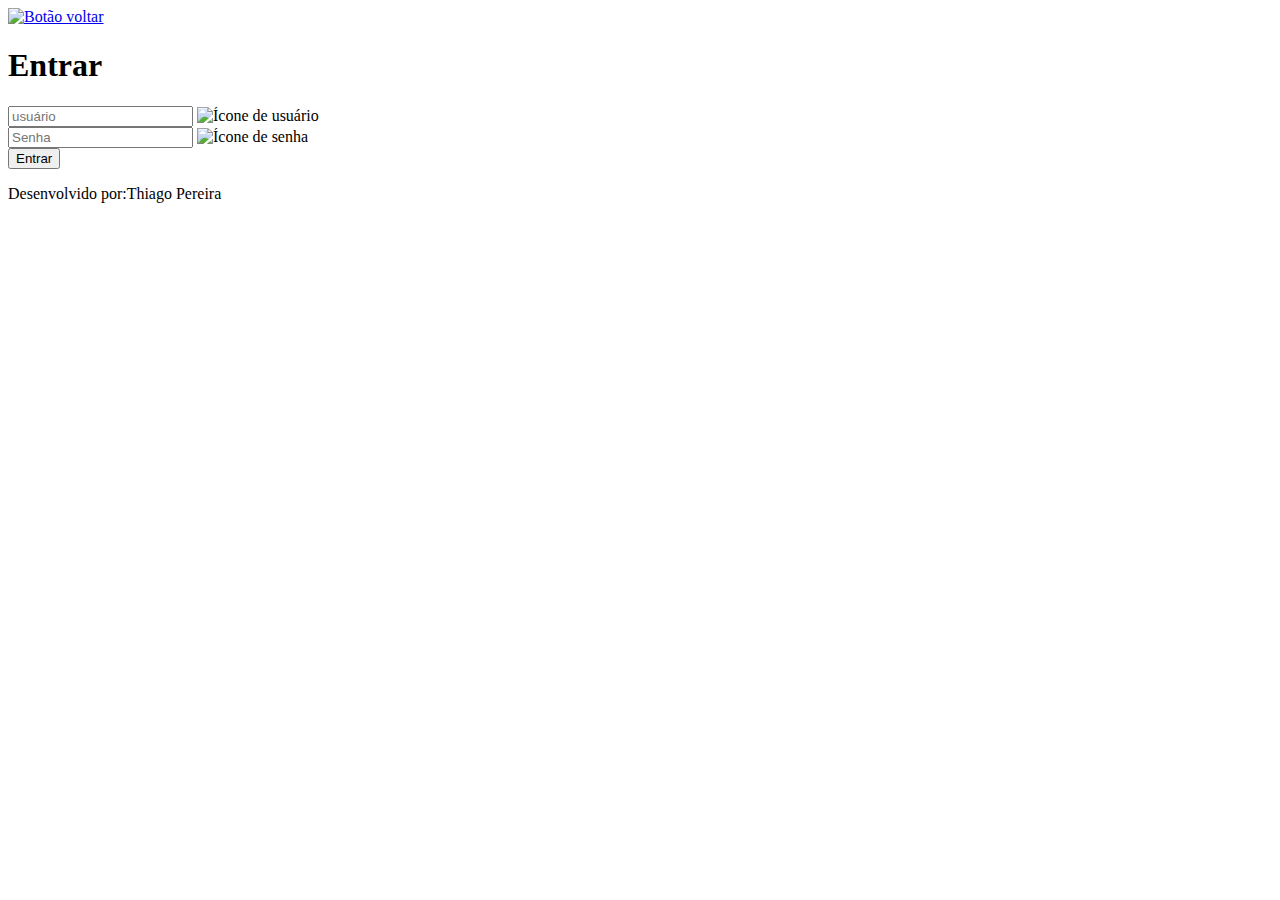
==== login-adm.html @ ac8e8093 "Add files via upload" ====
<!DOCTYPE html>
<html lang="pt-br">
<head>
    <meta charset="UTF-8">
    <meta name="viewport" content="width=device-width, initial-scale=1.0">
    <link rel="stylesheet" href="css/style.css">
    <link rel="stylesheet" href="css/barra-rolagem.css">
    <title>login-adm</title>
</head>
<body>
    <div class="voltar">
        <a href="index.html">
            <img src="img/botao-voltar1.png" alt="Botão voltar" class="volta-icon">
        </a>
    </div>
   
    <main>
        <h1>Entrar</h1>
        <form method="post" action="php/adm.php">
            <div class="a">
                <div class="input">
                    <input type="text" placeholder="usuário" class="input-caixa" name="nome" required>                    
                    <img src="img/user.png" alt="Ícone de usuário">
                </div>
                <div class="input">
                    <input type="password" placeholder="Senha" class="input-caixa" name="senha" required>
                    <img src="img/senha.png" alt="Ícone de senha">
               
            </div>
            <div class="entrar">
                <input type="submit" value="Entrar">
            </div>
        </form>
    </main>
    <footer class="creditos">
        <p style="color: rgb(0, 0, 0)">Desenvolvido por:Thiago Pereira</p>
    </footer>
</body>
</html>
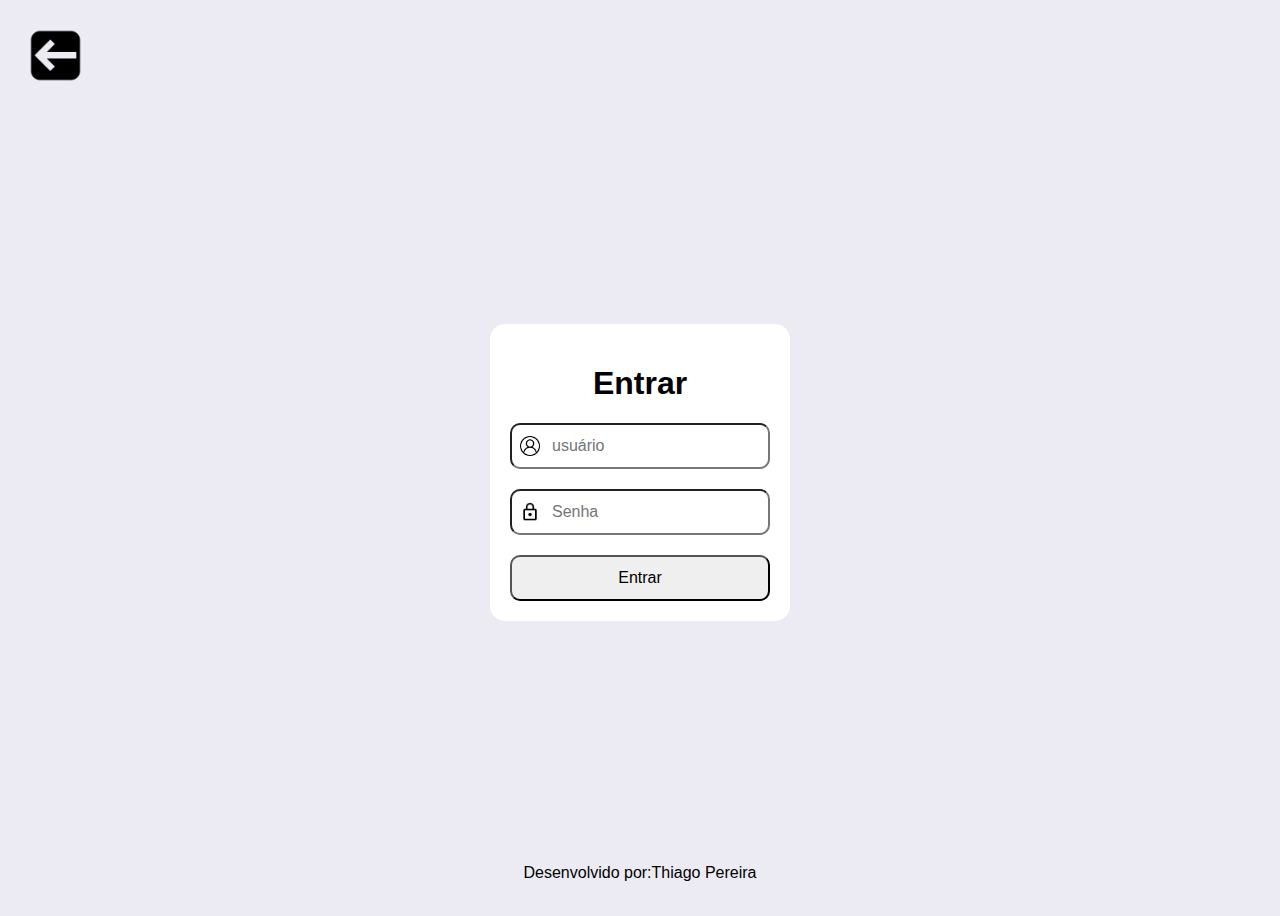
==== commit 75ca37d1: "Add files via upload" ====
--- a/login-adm.html
+++ b/login-adm.html
@@ -3,7 +3,8 @@
 <head>
     <meta charset="UTF-8">
     <meta name="viewport" content="width=device-width, initial-scale=1.0">
-    <link rel="stylesheet" href="css/style.css">
+    <link rel="stylesheet" href="css/estilo.css">
+    <link rel="stylesheet" href="css/style-mobile.css">
     <link rel="stylesheet" href="css/barra-rolagem.css">
     <title>login-adm</title>
 </head>
--- a/css/estilo.css
+++ b/css/estilo.css
@@ -0,0 +1,133 @@
+:root {
+    --color-background: #ffffff;
+    --color-main: #ffffff;
+    --color-button: #87848d;
+    --color-button-hover: #7a7a7a;
+    --color-shadow: #b3b1b6;
+    --color-white: #ffffff;
+}
+
+* {
+    font-family: sans-serif;
+    box-sizing: border-box; /* Melhora o controle de dimensionamento */
+}
+
+body {
+    background-color:#ECEBF3;
+    display: flex;
+    flex-direction: column;
+    min-height: 100vh; 
+}
+
+
+        main {
+    width: 300px;
+    border-radius: 15px;
+    background-color: #ffffff;
+    text-align: center;
+    margin: auto; 
+    padding: 20px; 
+}
+
+.botao {
+    display: inline-block;
+    width: 200px;
+    padding: 10px;
+    background-color: #89858f;
+    color: white;
+    text-align: center;
+    text-decoration: none;
+    font-size: 16px;
+    border: none;
+    cursor: pointer;
+    border-radius: 10px;
+}
+
+.botao:hover {
+    background-color: #535158;
+}
+
+.creditos {
+    text-align: center;
+    padding: 10px;
+}
+
+.logo {
+    position: absolute; 
+    top: 20px; 
+    right: 20px; 
+}
+
+.logo img {
+    width: 120px; 
+    height: 120px; 
+}
+
+.input {
+    position: relative; /* Define o contêiner do input como relativo */
+    margin-bottom: 20px;
+}
+
+.input img {
+    position: absolute; 
+    left: 10px;
+    top: 50%;
+    transform: translateY(-50%); 
+    width: 20px; 
+    height: 20px;
+}
+
+.input-caixa {
+    width: 100%;
+    padding: 12px 12px 12px 40px; 
+    font-size: 16px;
+    border-radius: 10px;
+    box-sizing: border-box; 
+}
+
+.entrar input {
+    width: 100%; 
+    padding: 12px;
+    font-size: 16px;
+    border-radius: 10px;
+}
+
+
+.voltar img {
+    margin: 20px;
+    width: 55px;
+    height: 55px;
+}
+.botao{
+    transition: transform 0.4s ease, box-shadow 0.4s ease;
+
+}
+
+.botao:hover {
+    transform: scale(1.1);
+}
+.volta-icon {
+    transition: transform 0.4s ease, box-shadow 0.4s ease;
+    width: 40px;
+    height: auto;
+    margin-left: 10px;
+    margin-top: 5px;
+}
+
+.volta-icon:hover {
+    transform: scale(1.5);
+}
+.credito p{
+    color: #ffffff;
+}
+.entrar input {
+
+    cursor: pointer;
+    transition: transform 0.3s ease, background-color 0.3s ease;
+}
+
+.entrar input:hover {
+    transform: scale(1.1); 
+    color: #FFFFFF;
+    background-color: #535158;
+}--- a/css/style-mobile.css
+++ b/css/style-mobile.css
@@ -0,0 +1,121 @@
+@media only screen and (max-width: 600px) {
+    .botao {
+        width: 100%; 
+        font-size: 14px; 
+        padding: 12px;
+    }
+    .creditos {
+        padding: 5px; 
+    }
+}
+@media only screen and (max-width: 600px) {
+    .volta-icon:hover {
+        transform: none;
+    }
+    main {
+        width: 90%; 
+        padding: 15px;
+        margin: auto;
+    }
+    
+    .voltar {
+        text-align: left;
+        margin: 10px;
+    }
+    
+    .volta-icon {
+        width: 35px; 
+        height: auto;
+        transition: transform 0.4s ease;
+    }
+    
+    .volta-icon:hover {
+        transform: scale(1.2); 
+    }
+    
+    .a img {
+        width: 20px;
+        height: 20px;
+    }
+    
+    .input {
+        margin-bottom: 15px;
+        position: relative;
+    }
+    
+    .input-caixa {
+        width: 100%; 
+        padding: 12px;
+        font-size: 16px;
+        border-radius: 10px;
+    }
+    
+    .entrar input {
+        width: 100%; 
+        padding: 12px;
+        font-size: 16px;
+        border-radius: 10px;
+    }
+    
+    a {
+        font-size: 14px; 
+        display: block;
+        margin-top: 10px;
+    }
+    
+    .creditos {
+        padding: 10px;
+        font-size: 12px; 
+        text-align: center;
+    }
+    
+    p {
+        text-align: center;
+        font-size: 14px; 
+    }
+    
+    main p a {
+        font-size: 14px;
+    }
+    
+    
+    .input {
+        position: relative; 
+        margin-bottom: 20px;
+    }
+    
+    .input img {
+        position: absolute; 
+        left: 10px; 
+        top: 50%;
+        transform: translateY(-50%); 
+        width: 20px; 
+        height: 20px;
+    }
+    
+    .input-caixa {
+        width: 100%;
+        padding: 12px 12px 12px 40px; 
+        font-size: 16px;
+        border-radius: 10px;
+        box-sizing: border-box; 
+    }
+    
+    .entrar input {
+        width: 100%; 
+        padding: 12px;
+        font-size: 16px;
+        border-radius: 10px;
+    }
+    .entrar input {
+
+        cursor: none;
+        transition: none;
+    }
+    
+    .entrar input:hover {
+        transform: none; 
+        color: none;
+        background-color: none;
+    }
+    }--- a/css/barra-rolagem.css
+++ b/css/barra-rolagem.css
@@ -0,0 +1,18 @@
+::-webkit-scrollbar {
+    width: 14px; 
+}
+::-webkit-scrollbar-track {
+    background: #ffffff; 
+    border-radius: 10px;
+}
+::-webkit-scrollbar-thumb {
+    background-color: #888;
+    border-radius: 10px;
+    border: 2px solid #333; 
+}
+::-webkit-scrollbar-thumb:hover {
+    background-color: #555; 
+}
+::-webkit-scrollbar-button {
+    display: none;
+}